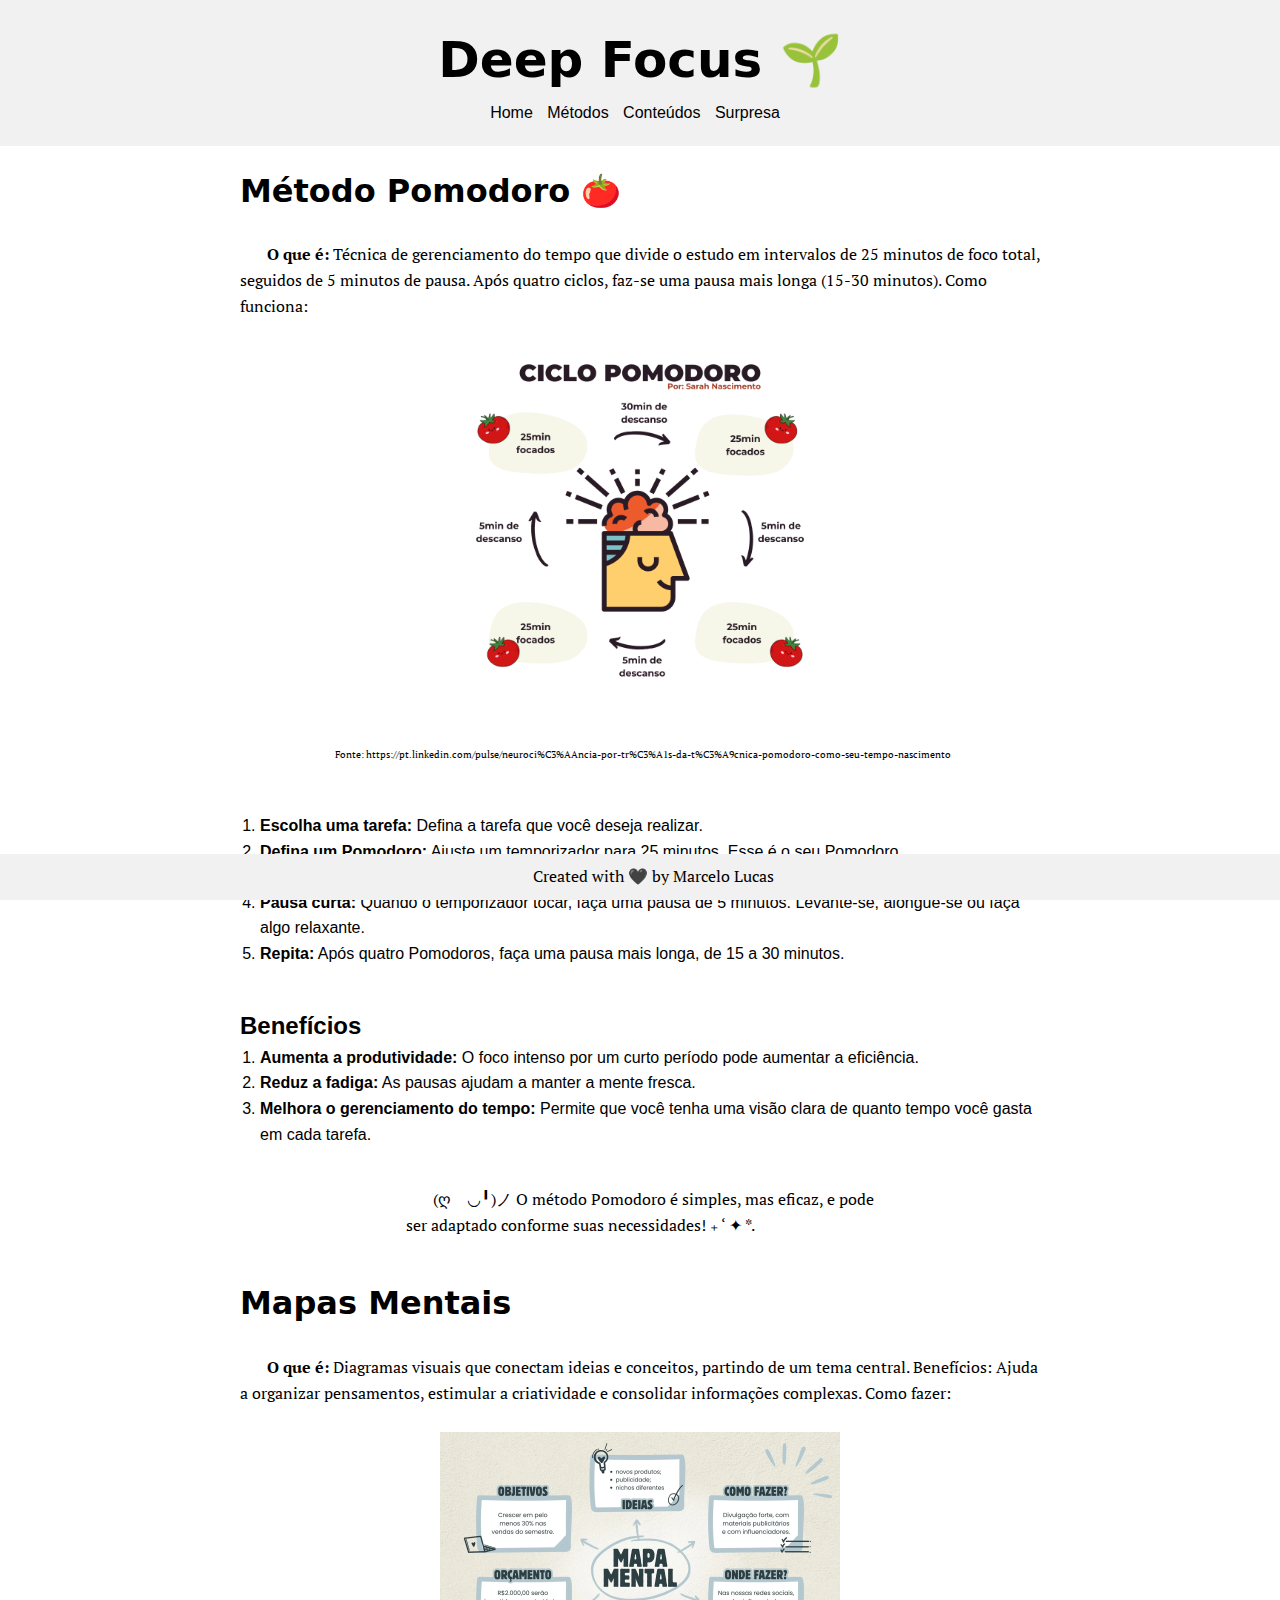
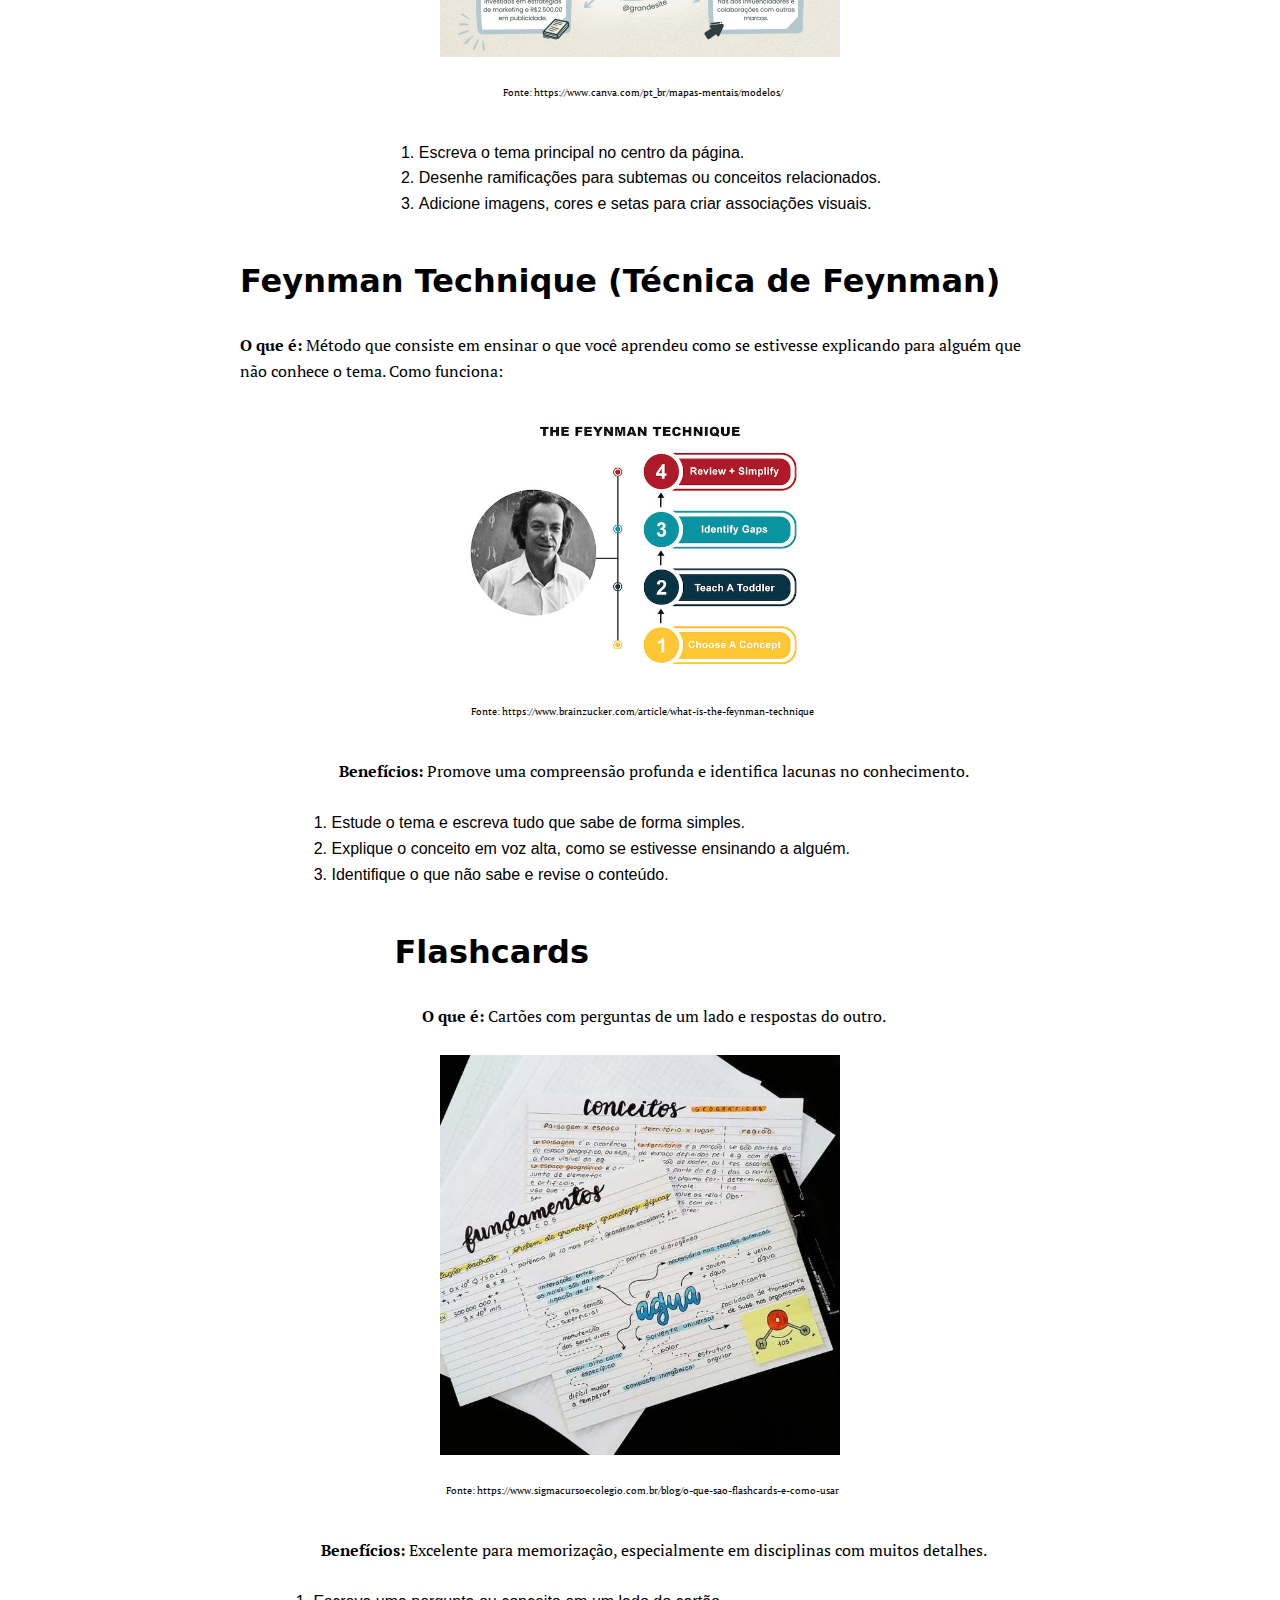
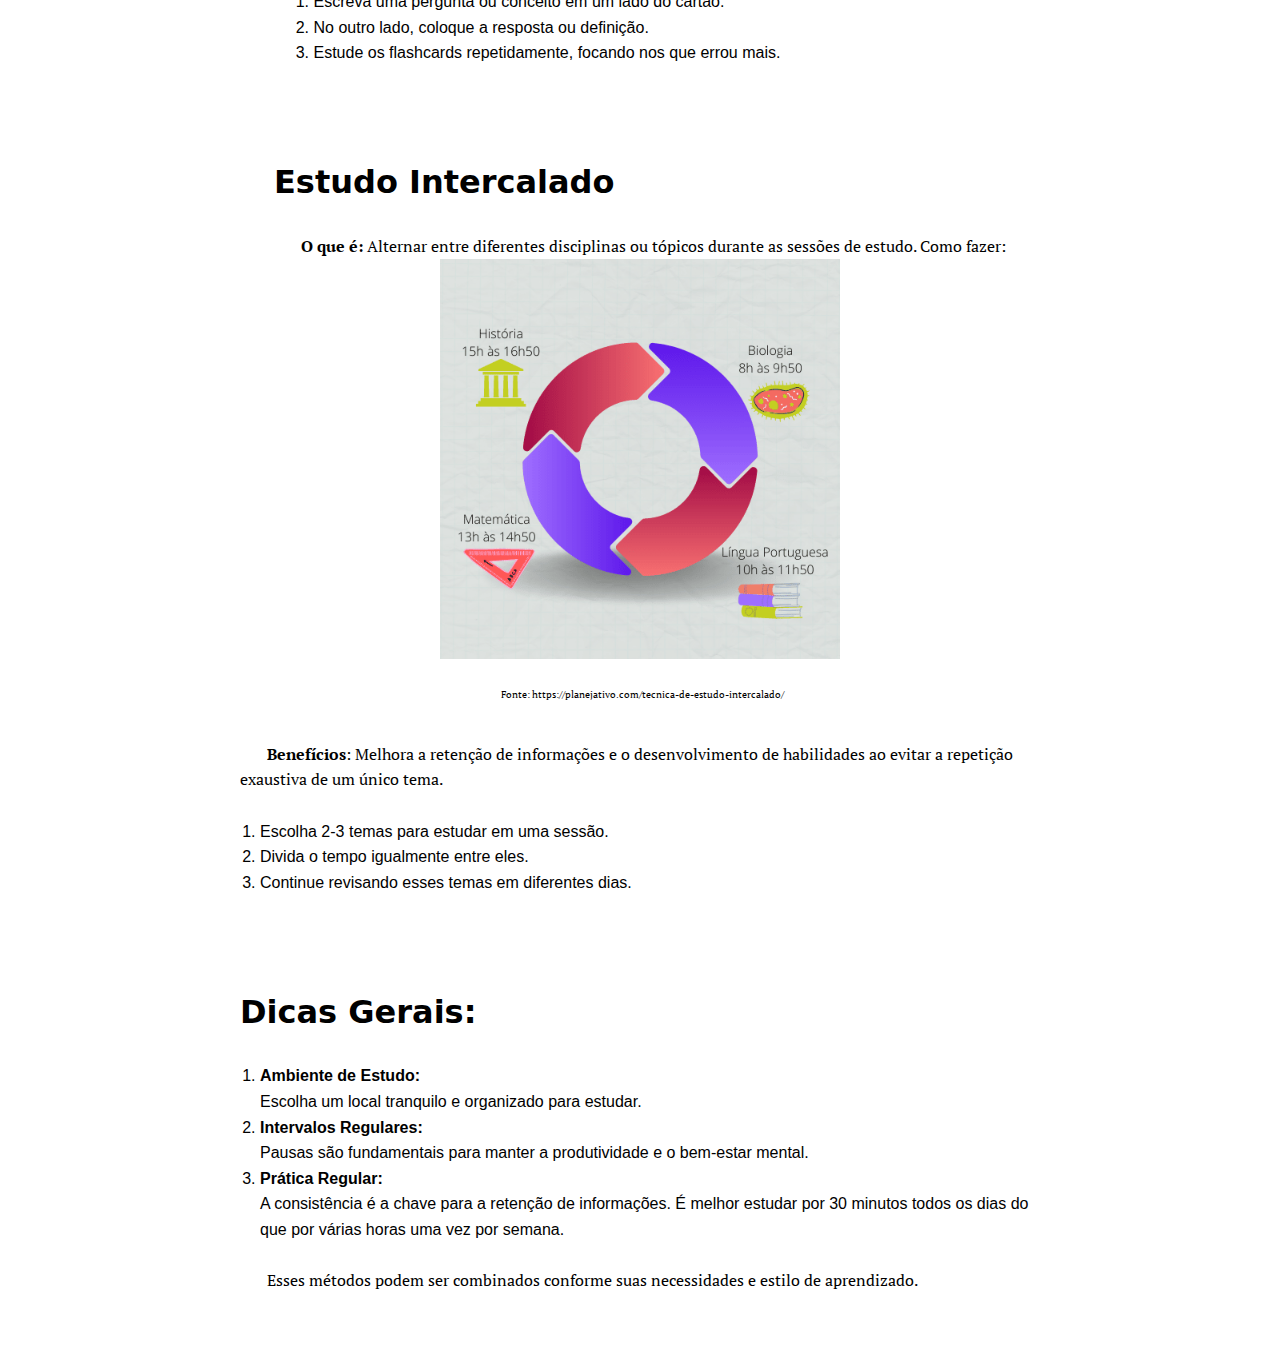
==== pagina1.html @ 3726e850 "enviando os arquivos do site" ====
<!DOCTYPE html>
<html lang="pt-br">

<head>
    <meta charset="UTF-8">
    <meta name="viewport" content="width=device-width, initial-scale=1.0">
    <title>Métodos</title>
    <link rel="shortcut icon" type="image/ico" href="imagens/favicon.ico">
    <link rel="stylesheet" href="style.css">
    <style>

        body, h1, h2, p, ol {
            margin: 0;
            padding: 0;
        }

        body {
            font-family: Arial, sans-serif;
            line-height: 1.6;
            display: flex;
            flex-direction: column;
            justify-content: space-between;
            min-height: 100vh;
        }

        .header {
            background-color: #f1f1f1;
            padding: 20px 0;
            text-align: center;
        }


        a:hover {
            color: rgb(90, 88, 88);
        }

        section {
            padding: 20px;
            max-width: 800px;
            margin: 0 auto;
            text-align: left;
        }

        ol {
            padding-left: 20px;
        }

        center p {
            margin-top: 20px;
            line-height: 1.5;
        }

        footer {
            position: fixed;
            bottom: 0;
            width: 100%;
            text-align: center;
            background-color: #f1f1f1;
            padding: 10px 0;
        }
    </style>
</head>

<body>
    <div class="header">
        <h1 style="font-size: 50px;">Deep Focus 🌱</h1>
        <nav>
            <a href="index.html" >Home</a>
            <a href="pagina1.html">Métodos</a>
            <a href="pagina2.html" >Conteúdos</a>
            <a href="pagina3.html">Surpresa</a>
        </nav>
    </div>

    <section>
        <h1>Método Pomodoro 🍅</h1> <br>
        <p>
            <strong>O que é:</strong> Técnica de gerenciamento do tempo que divide o estudo em intervalos de 25 minutos de foco total, seguidos de 5 minutos de pausa. Após quatro ciclos, faz-se uma pausa mais longa (15-30 minutos). Como funciona:
        </p>

        <center>
            <img src="imagens/pomodoro_ciclo.png" alt="Ciclo Pomodoro" width="400">
            <p style="font-size: 10px;">
                Fonte: <a href="https://pt.linkedin.com/pulse/neuroci%C3%AAncia-por-tr%C3%A1s-da-t%C3%A9cnica-pomodoro-como-seu-tempo-nascimento" target="_blank">https://pt.linkedin.com/pulse/neuroci%C3%AAncia-por-tr%C3%A1s-da-t%C3%A9cnica-pomodoro-como-seu-tempo-nascimento</a>
            </p>
        </center><br><br>

        <ol>
            <li><strong>Escolha uma tarefa:</strong> Defina a tarefa que você deseja realizar.</li>
            <li><strong>Defina um Pomodoro:</strong> Ajuste um temporizador para 25 minutos. Esse é o seu Pomodoro.</li>
            <li><strong>Trabalhe na tarefa:</strong> Durante os 25 minutos, concentre-se totalmente na tarefa. Evite distrações.</li>
            <li><strong>Pausa curta:</strong> Quando o temporizador tocar, faça uma pausa de 5 minutos. Levante-se, alongue-se ou faça algo relaxante.</li>
            <li><strong>Repita:</strong> Após quatro Pomodoros, faça uma pausa mais longa, de 15 a 30 minutos.</li>
        </ol>
    </section>

    <section>
        <h2>Benefícios</h2>
        <ol>
            <li><strong>Aumenta a produtividade:</strong> O foco intenso por um curto período pode aumentar a eficiência.</li>
            <li><strong>Reduz a fadiga:</strong> As pausas ajudam a manter a mente fresca.</li>
            <li><strong>Melhora o gerenciamento do tempo:</strong> Permite que você tenha uma visão clara de quanto tempo você gasta em cada tarefa.</li>
        </ol>
    </section>


    
        <section>
            <p>(ღゝ◡╹)ノ O método Pomodoro é simples, mas eficaz, e pode<br>ser adaptado conforme suas necessidades! ₊ ‘ ✦ *.</p>
        </section>

    <section>
        <h1>Mapas Mentais</h1> <br>
        <p>
    
    <strong>O que é:</strong> Diagramas visuais que conectam ideias e conceitos, partindo de um tema central.
    Benefícios: Ajuda a organizar pensamentos, estimular a criatividade e consolidar informações complexas. Como fazer:
        </p>

        <center> <br>
            <img src="imagens/mapamental.webp" alt="Ciclo Pomodoro" width="400">
            <p style="font-size: 10px;">
                Fonte: <a href="https://www.canva.com/pt_br/mapas-mentais/modelos/"target="_blank">https://www.canva.com/pt_br/mapas-mentais/modelos/</a>
            </p>
        </center>
    </section>

    <section>
        <ol>
                <li>Escreva o tema principal no centro da página.</li>
                <li>Desenhe ramificações para subtemas ou conceitos relacionados.</li>
                <li>Adicione imagens, cores e setas para criar associações visuais.</li>
        </ol>
    </section>

    <section>
            <h1>Feynman Technique (Técnica de Feynman)</h1>
            <p> <br>
                <strong>O que é:</strong> Método que consiste em ensinar o que você aprendeu como se estivesse explicando para alguém que não conhece o tema. Como funciona:
            </p>

            <center> <br>
                <img src="imagens/feynman.jpg" alt="Feynman Technique" width="400">
                <p style="font-size: 10px;">
                    Fonte: <a href="https://www.brainzucker.com/article/what-is-the-feynman-technique"target="_blank">https://www.brainzucker.com/article/what-is-the-feynman-technique</a>
                </p>
            </center>

    </section>

    <section>

        <p>
            <strong>Benefícios:</strong> Promove uma compreensão profunda e identifica lacunas no conhecimento.
        </p><br>
        <ol>
    <li>Estude o tema e escreva tudo que sabe de forma simples.</li>
    <li>Explique o conceito em voz alta, como se estivesse ensinando a alguém.</li>
    <li>Identifique o que não sabe e revise o conteúdo.</li>
        </ol>
    </section>

<section>
    <h1>
        Flashcards
    </h1> <br>
    <p>
        <strong>O que é:</strong> Cartões com perguntas de um lado e respostas do outro.
    </p>
    <center> <br>
        <img src="imagens/flashcards.jpg" alt="Flashcards" width="400">
        <p style="font-size: 10px;">
            Fonte: <a href="hhttps://www.sigmacursoecolegio.com.br/blog/o-que-sao-flashcards-e-como-usar"target="_blank">https://www.sigmacursoecolegio.com.br/blog/o-que-sao-flashcards-e-como-usar</a>
        </p>
    </center>
</section>
<section>
    
        <p><strong>Benefícios:</strong> Excelente para memorização, especialmente em disciplinas com muitos detalhes.</p><br>
    <ol>
        <li>Escreva uma pergunta ou conceito em um lado do cartão.</li>
<li>No outro lado, coloque a resposta ou definição.</li>
<li>Estude os flashcards repetidamente, focando nos que errou mais.</li>
    </ol> <br><br>
</section>
    <footer>
        <p>Created with 🖤 by Marcelo Lucas</p>
    </footer>

    <section>
        <h1>
            Estudo Intercalado
        </h1><br>

        <p>
            <strong>O que é:</strong> Alternar entre diferentes disciplinas ou tópicos durante as sessões de estudo.
            Como fazer:
        </p>
        
        <center>
            <img src="imagens/ciclo_tecnica_de_estudo_intercalado.png" alt="Intercalado" width="400">
            <p style="font-size: 10px;">
                Fonte: <a href="https://planejativo.com/tecnica-de-estudo-intercalado/"target="_blank">https://planejativo.com/tecnica-de-estudo-intercalado/</a>
            </p>
        </center>
    </section>
    <section>
        <p>
            <strong>Benefícios</strong>: Melhora a retenção de informações e o desenvolvimento de habilidades ao evitar a repetição exaustiva de um único tema.
        </p><br>
        <ol>
            <li>Escolha 2-3 temas para estudar em uma sessão.</li>
            <li>Divida o tempo igualmente entre eles.</li>
            <li>Continue revisando esses temas em diferentes dias.</li>
        </ol>
    </section> <br><br>

    <section>

        <h1>Dicas Gerais:</h1><br>

    <ol>
        <li><strong>Ambiente de Estudo:</strong></li>Escolha um local tranquilo e organizado para estudar.
        <li><strong>Intervalos Regulares:</strong></li> Pausas são fundamentais para manter a produtividade e o bem-estar mental.
        <li><strong>Prática Regular:</strong></li> A consistência é a chave para a retenção de informações. É melhor estudar por 30 minutos todos os dias do que por várias horas uma vez por semana.
    </ol><br>

<p>Esses métodos podem ser combinados conforme suas necessidades e estilo de aprendizado.</p>
    </section><br><br>
</body>
</html>
---- style.css ----
@import url('https://fonts.googleapis.com/css2?family=PT+Serif:ital,wght@0,400;0,700;1,400;1,700&display=swap');

h1 {
    font-family: system-ui, -apple-system, BlinkMacSystemFont, 'Segoe UI', Roboto, Oxygen, Ubuntu, Cantarell, 'Open Sans', 'Helvetica Neue', sans-serif;
}

p {
    font-family: "PT Serif", serif;
    margin: 0;
    text-indent: 3ch;
}

a {
    margin-right: 10px;
    text-decoration: none;
    color: black;
    transition: color 0.3s ease;
}

body {
    display: flex;
    flex-direction: column;
    justify-content: space-between;
    height: 100vh;
    margin: 0;
    text-align: center;
}

.header {
    display: flex;
    flex-direction: column;
    justify-content: center;
    align-items: center;
    margin-top: 20px;
}

.conteudo {
    flex-grow: 1;
    display: flex;
    flex-direction: column;
    justify-content: center;
    align-items: center;
}

.conteudo p {
    margin-bottom: 10px;
    font-size: 30px;
}

.conteudo img {
    max-width: 100%;
    height: auto;
    margin-top: 0; 
}

.header {
    background-color: #f1f1f1;
    padding: 20px 0;
    margin: 0;
}
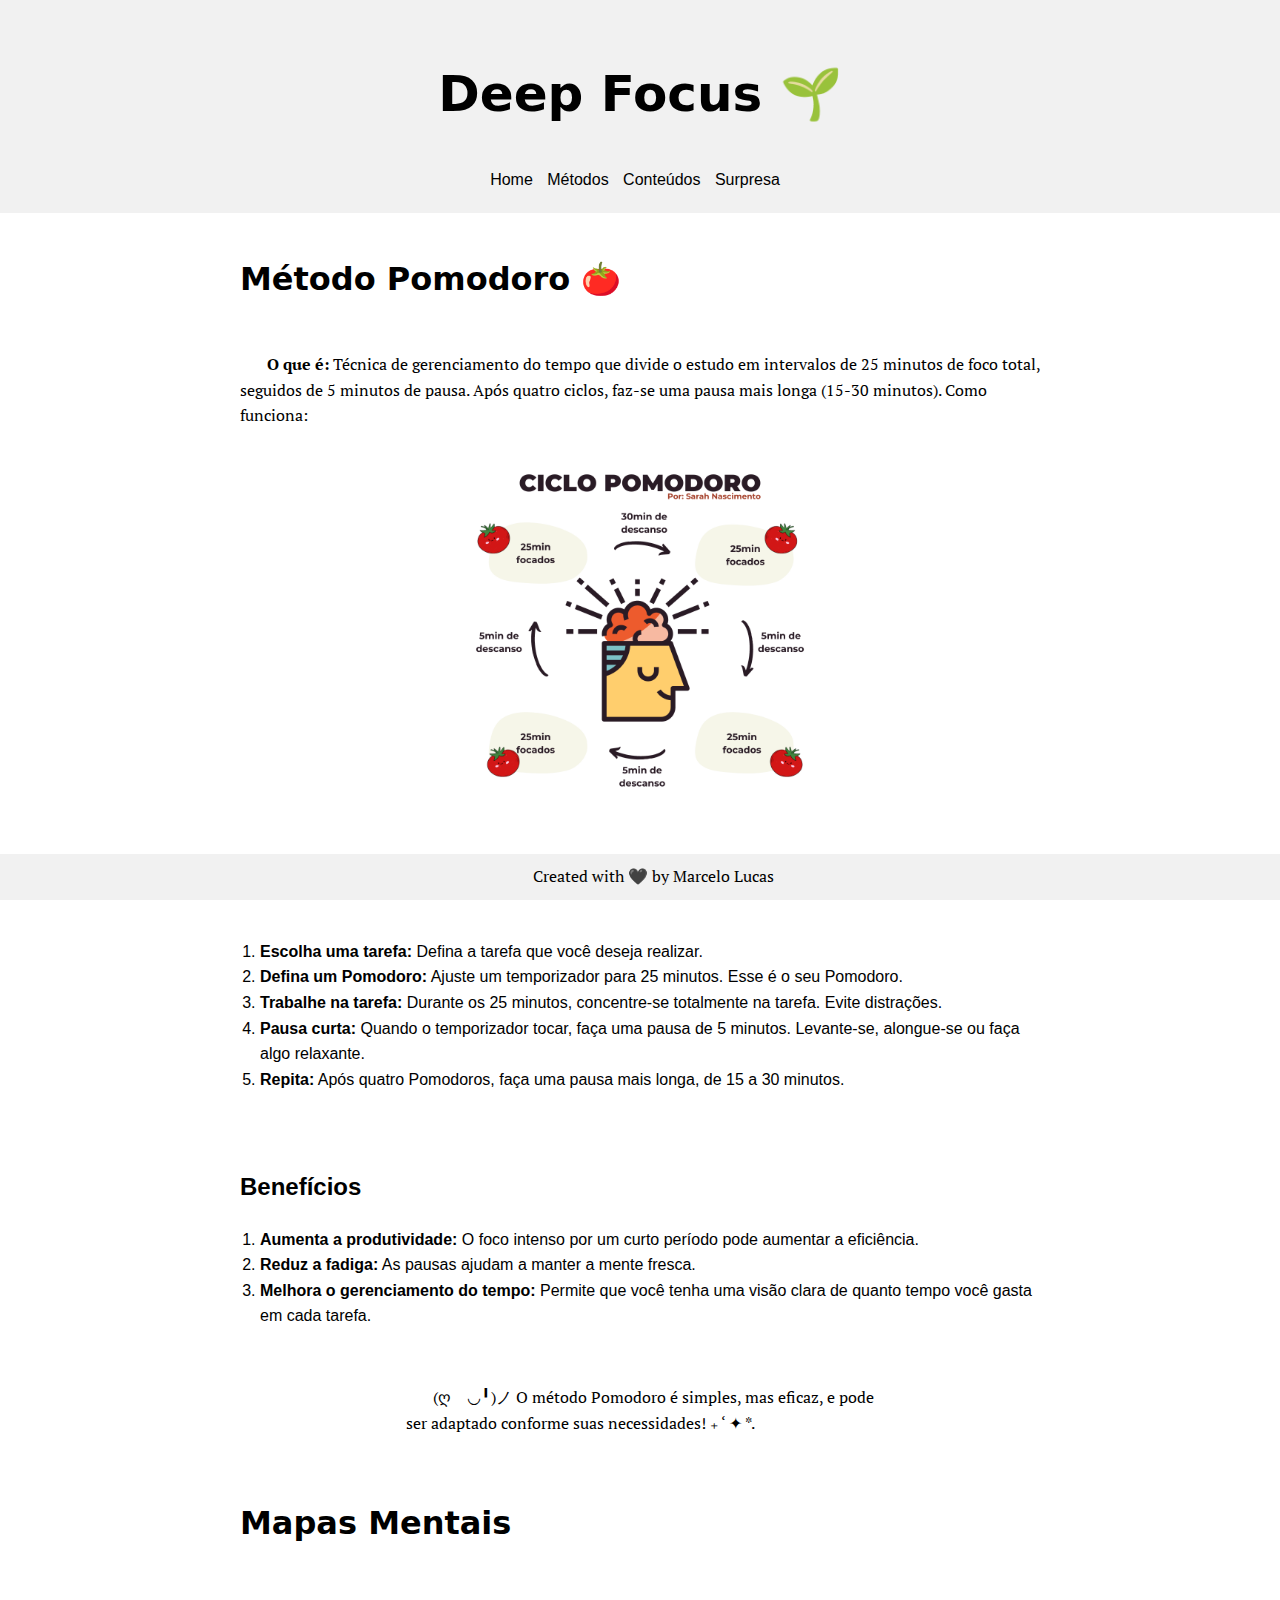
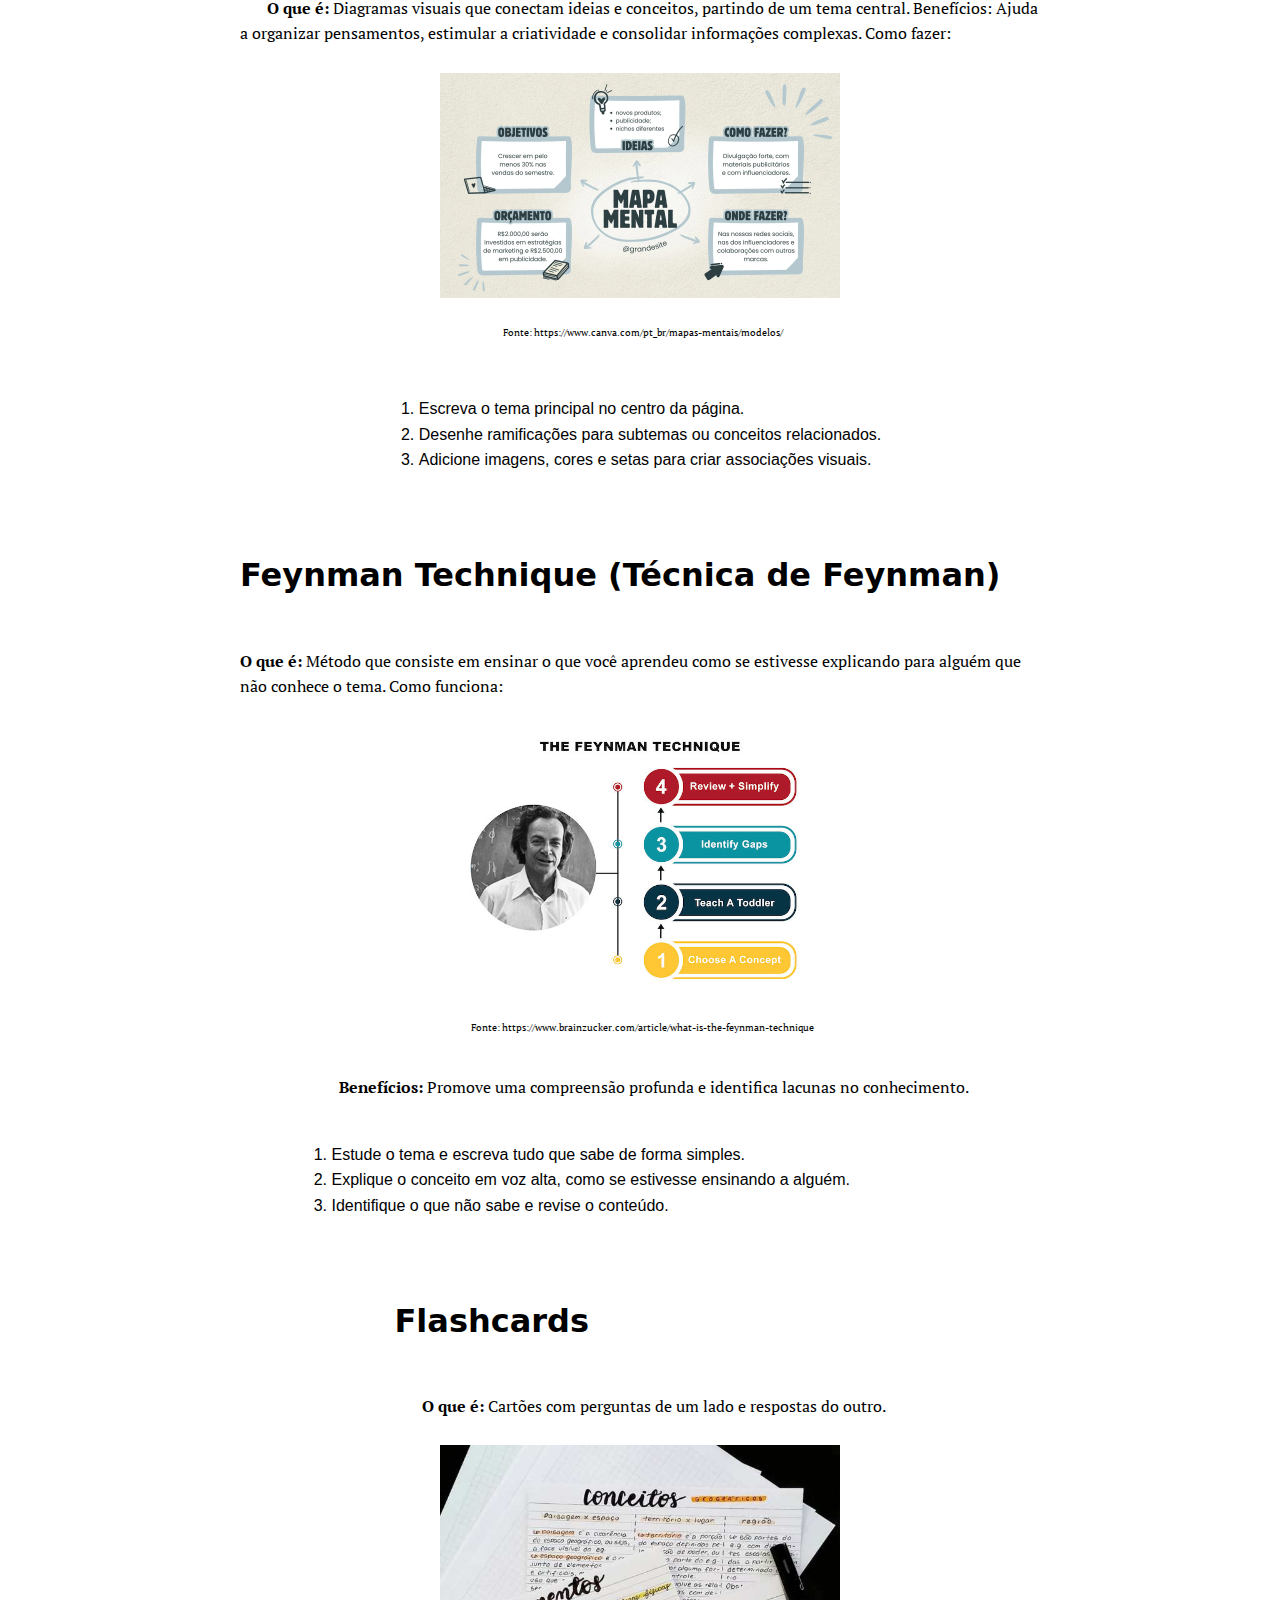
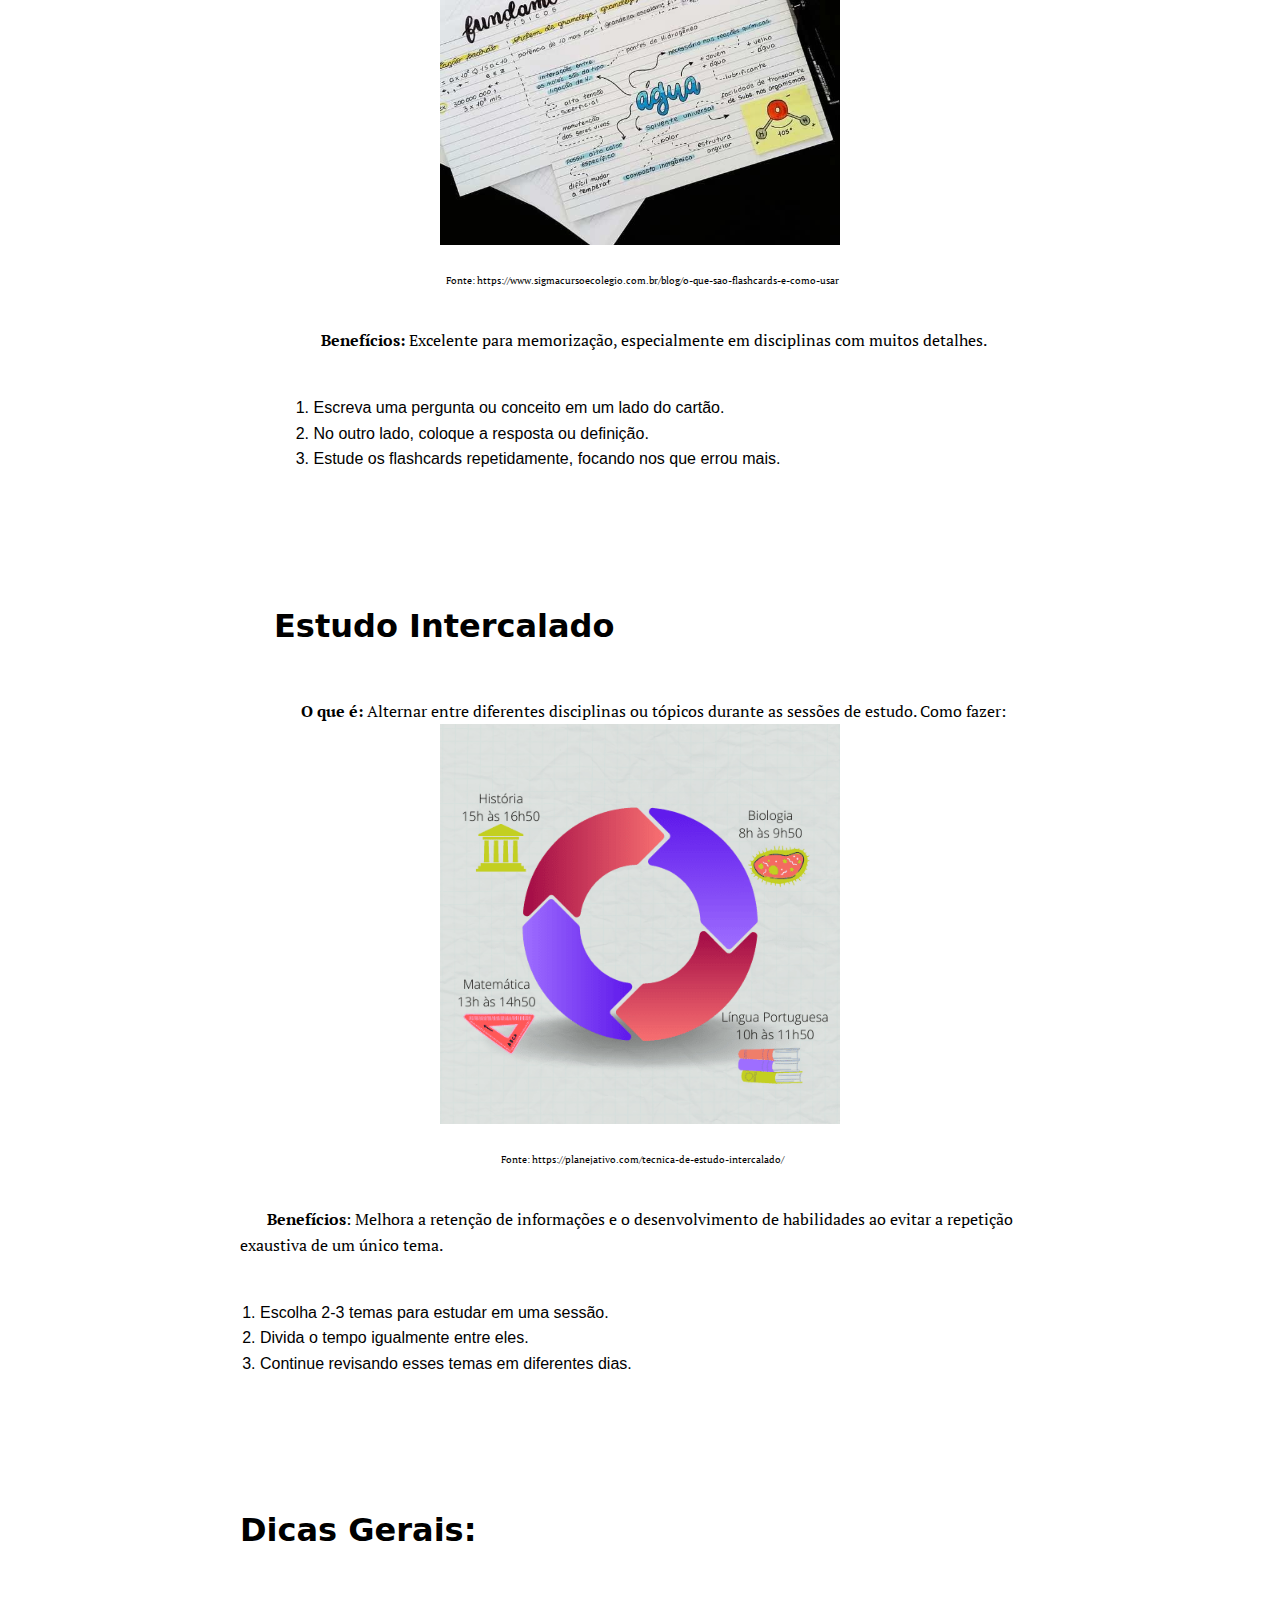
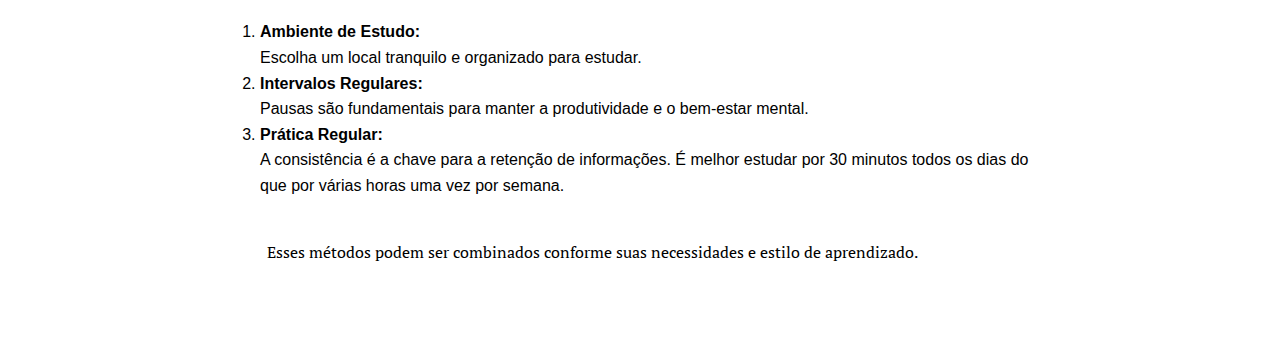
==== commit 374df1cf: "Update pagina1.html" ====
--- a/pagina1.html
+++ b/pagina1.html
@@ -7,58 +7,6 @@
     <title>Métodos</title>
     <link rel="shortcut icon" type="image/ico" href="imagens/favicon.ico">
     <link rel="stylesheet" href="style.css">
-    <style>
-
-        body, h1, h2, p, ol {
-            margin: 0;
-            padding: 0;
-        }
-
-        body {
-            font-family: Arial, sans-serif;
-            line-height: 1.6;
-            display: flex;
-            flex-direction: column;
-            justify-content: space-between;
-            min-height: 100vh;
-        }
-
-        .header {
-            background-color: #f1f1f1;
-            padding: 20px 0;
-            text-align: center;
-        }
-
-
-        a:hover {
-            color: rgb(90, 88, 88);
-        }
-
-        section {
-            padding: 20px;
-            max-width: 800px;
-            margin: 0 auto;
-            text-align: left;
-        }
-
-        ol {
-            padding-left: 20px;
-        }
-
-        center p {
-            margin-top: 20px;
-            line-height: 1.5;
-        }
-
-        footer {
-            position: fixed;
-            bottom: 0;
-            width: 100%;
-            text-align: center;
-            background-color: #f1f1f1;
-            padding: 10px 0;
-        }
-    </style>
 </head>
 
 <body>
--- a/style.css
+++ b/style.css
@@ -1,4 +1,15 @@
 @import url('https://fonts.googleapis.com/css2?family=PT+Serif:ital,wght@0,400;0,700;1,400;1,700&display=swap');
+
+body {
+    font-family: Arial, sans-serif;
+    line-height: 1.6;
+    display: flex;
+    flex-direction: column;
+    justify-content: space-between;
+    min-height: 100vh;
+    margin: 0;
+    text-align: center;
+}
 
 h1 {
     font-family: system-ui, -apple-system, BlinkMacSystemFont, 'Segoe UI', Roboto, Oxygen, Ubuntu, Cantarell, 'Open Sans', 'Helvetica Neue', sans-serif;
@@ -17,21 +28,14 @@
     transition: color 0.3s ease;
 }
 
-body {
-    display: flex;
-    flex-direction: column;
-    justify-content: space-between;
-    height: 100vh;
-    margin: 0;
-    text-align: center;
+a:hover {
+    color: rgb(90, 88, 88);
 }
 
 .header {
-    display: flex;
-    flex-direction: column;
-    justify-content: center;
-    align-items: center;
-    margin-top: 20px;
+    background-color: #f1f1f1;
+    padding: 20px 0;
+    text-align: center;
 }
 
 .conteudo {
@@ -40,6 +44,7 @@
     flex-direction: column;
     justify-content: center;
     align-items: center;
+    padding: 20px;
 }
 
 .conteudo p {
@@ -53,8 +58,35 @@
     margin-top: 0; 
 }
 
-.header {
+section {
+    padding: 20px;
+    max-width: 800px;
+    margin: 0 auto;
+    text-align: left;
+}
+
+ol {
+    padding-left: 20px;
+}
+
+center p {
+    margin-top: 20px;
+    line-height: 1.5;
+}
+
+footer {
+    position: fixed;
+    bottom: 0;
+    width: 100%;
+    text-align: center;
     background-color: #f1f1f1;
-    padding: 20px 0;
+    padding: 10px 0;
+}
+
+footer p {
     margin: 0;
 }
+
+.deep-focus {
+    color: green;
+}
